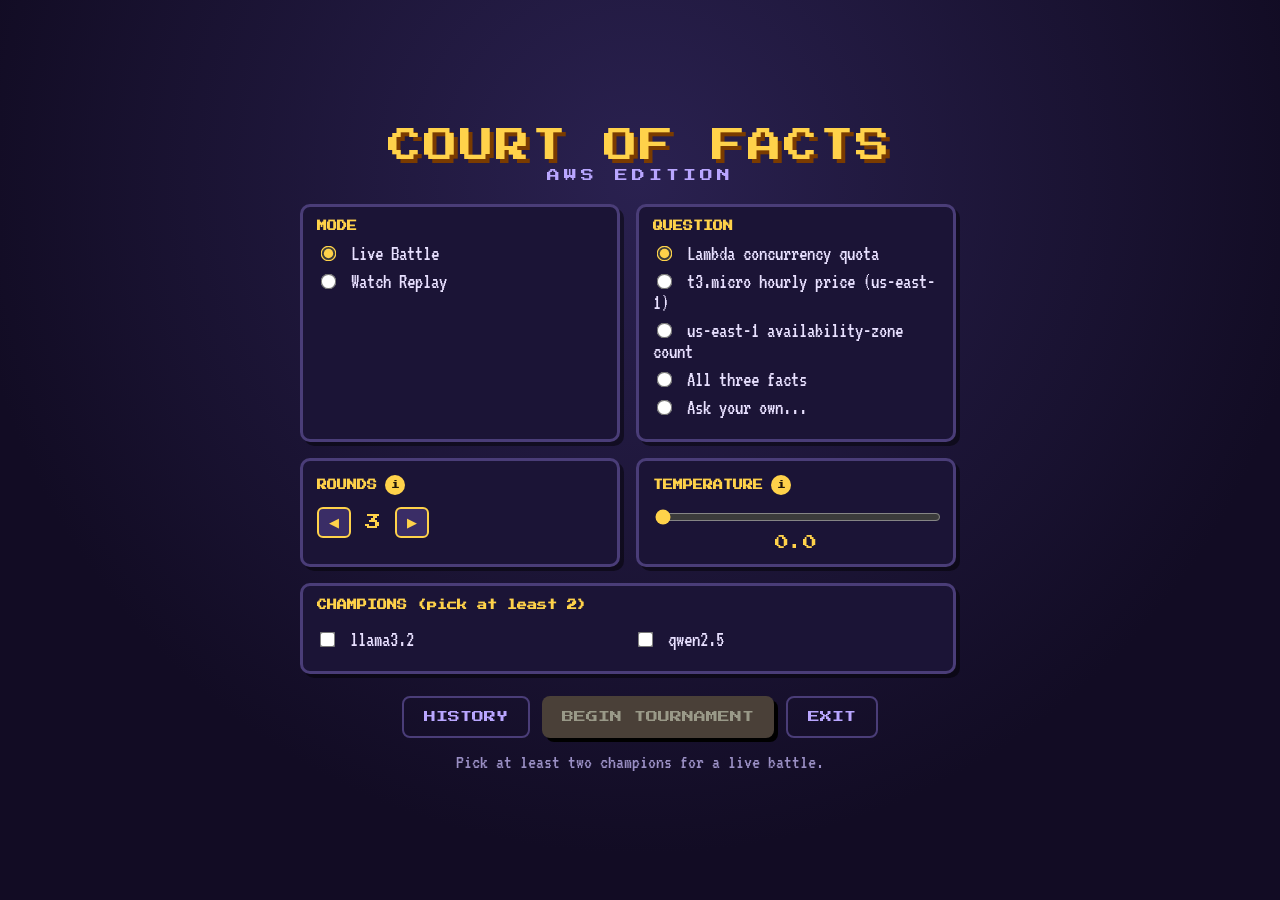
==== docs/index.html @ 90970517 "Add replay-only web build for GitHub Pages" ====
<!doctype html>
<html lang="en">
  <head>
    <meta charset="UTF-8" />
    <meta name="viewport" content="width=device-width, initial-scale=1" />
    <title>Court of Facts: AWS Edition</title>
    <link rel="stylesheet" href="./css/style.css" />
  </head>
  <body>
    <div id="app">
      <div id="menu"></div>
      <div id="game" class="hidden"></div>
      <div class="demo-banner hidden" id="demoBanner">
        <span>REPLAY DEMO</span>
      </div>
    </div>
    <script type="module">
      import { renderMenu } from "./js/menu.js";
      import { startTournament } from "./js/tournament.js";
      import { store } from "./js/storage.js";
      import { openModal } from "./js/modals.js";
      import { IS_STATIC } from "./js/api.js";

      const menuEl = document.getElementById("menu");
      const gameEl = document.getElementById("game");

      function toMenu() {
        gameEl.classList.add("hidden");
        gameEl.innerHTML = "";
        menuEl.classList.remove("hidden");
      }

      function finish({ record, results }) {
        store.save(record); // history (localStorage + server when local)
        const dataset = {
          ts: record.ts,
          config: {
            mode: record.mode,
            models: record.models,
            rounds: record.rounds,
            temperature: record.temperature,
          },
          champion: record.champion,
          tally: record.tally,
          results,
        };
        openModal({
          title: "TOURNAMENT COMPLETE",
          content:
            `<p class="m-text">Champion: <b>${(record.champion || "-").split("/").pop().split(":")[0]}</b><br>` +
            `Duels: ${record.duels}<br><br>Save the full transcript for next time you pick a model?</p>`,
          buttons: [
            { label: "BACK TO MENU", onClick: toMenu },
            {
              label: "DOWNLOAD DATA",
              cls: "ok",
              onClick: () => {
                store.download(dataset);
              },
              keepOpen: true,
            },
          ],
        });
      }

      function begin(cfg) {
        menuEl.classList.add("hidden");
        gameEl.classList.remove("hidden");
        startTournament(gameEl, cfg, finish).catch((err) => {
          gameEl.innerHTML =
            '<pre style="color:#f55;font-size:18px;padding:30px;white-space:pre-wrap">BATTLE ERROR:\n' +
            ((err && err.stack) || err) +
            "</pre>";
        });
      }
      if (IS_STATIC)
        document.getElementById("demoBanner").classList.remove("hidden");
      renderMenu(menuEl, begin);
    </script>
  </body>
</html>
---- docs/css/style.css ----
@import url("https://fonts.googleapis.com/css2?family=Press+Start+2P&family=VT323&display=swap");
* {
  box-sizing: border-box;
}

html,
body {
  margin: 0;
  height: 100%;
  background: #120c24;
  color: #fff;
  font-family: "VT323", monospace;
  overflow: hidden;
}

img {
  image-rendering: -moz-crisp-edges;
  image-rendering: pixelated;
}

#app {
  height: 100vh;
  width: 100vw;
}

#menu,
#game {
  height: 100%;
}

.hidden {
  display: none !important;
}

.menu-screen {
  height: 100%;
  display: flex;
  flex-direction: column;
  align-items: center;
  justify-content: center;
  background: radial-gradient(circle at 50% 20%, #2a2150, #120c24 70%);
  padding: 20px;
  overflow: auto;
}

.menu-logo {
  font-family: "Press Start 2P", monospace;
  font-size: 34px;
  color: #ffd24a;
  text-shadow: 4px 4px #7a3b00;
  letter-spacing: 2px;
}

.menu-sub {
  font-family: "Press Start 2P", monospace;
  font-size: 13px;
  color: #b9a6ff;
  margin: 6px 0 22px;
  letter-spacing: 4px;
}

.menu-grid {
  display: grid;
  grid-template-columns: repeat(2, minmax(260px, 320px));
  gap: 16px;
  max-width: 680px;
  width: 100%;
}

.mcard {
  background: #1b1436;
  border: 3px solid #4a3d78;
  border-radius: 10px;
  padding: 14px;
  box-shadow: 4px 4px 0 rgba(0, 0, 0, 0.4666666667);
}
.mcard.wide {
  grid-column: 1/3;
}
.mcard h3 {
  font-family: "Press Start 2P", monospace;
  font-size: 10px;
  color: #ffd24a;
  margin: 0 0 12px;
  display: flex;
  align-items: center;
  gap: 8px;
}

.radio,
.chk {
  display: block;
  font-size: 21px;
  margin: 7px 0;
  cursor: pointer;
  color: #e8e0ff;
}
.radio input,
.chk input {
  margin-right: 8px;
  accent-color: #ffd24a;
  transform: scale(1.2);
}

.info {
  font-family: "Press Start 2P", monospace;
  font-size: 9px;
  width: 20px;
  height: 20px;
  border-radius: 50%;
  background: #ffd24a;
  color: #20160a;
  border: none;
  cursor: pointer;
}

.stepper {
  display: flex;
  align-items: center;
  gap: 14px;
  font-family: "Press Start 2P", monospace;
  font-size: 16px;
  color: #ffd24a;
}

.step {
  background: #3a2d66;
  color: #ffd24a;
  border: 2px solid #ffd24a;
  border-radius: 6px;
  padding: 6px 10px;
  cursor: pointer;
}

input[type=range] {
  width: 100%;
  accent-color: #ffd24a;
}

.tempval {
  font-family: "Press Start 2P", monospace;
  font-size: 14px;
  color: #ffd24a;
  text-align: center;
  margin-top: 8px;
}

.models {
  display: grid;
  grid-template-columns: repeat(2, 1fr);
  gap: 4px 14px;
}

.warn {
  color: #e0a84a;
  font-size: 19px;
}

.menu-actions {
  display: flex;
  gap: 12px;
  margin-top: 22px;
}

.mbtn {
  font-family: "Press Start 2P", monospace;
  font-size: 12px;
  border: none;
  border-radius: 8px;
  padding: 13px 20px;
  cursor: pointer;
}
.mbtn.go {
  background: #ffd24a;
  color: #20160a;
  box-shadow: 4px 4px 0 #7a3b00;
}
.mbtn.go:disabled {
  background: #4a4038;
  color: #998;
  box-shadow: 4px 4px 0 #000;
  cursor: default;
}
.mbtn.ghost {
  background: transparent;
  color: #b9a6ff;
  border: 2px solid #4a3d78;
}

.menu-hint {
  margin-top: 14px;
  font-size: 20px;
  color: #9a8fc4;
}

#modalHost {
  position: fixed;
  inset: 0;
  z-index: 50;
  pointer-events: none;
}

.m-overlay {
  position: absolute;
  inset: 0;
  background: rgba(11, 7, 24, 0.8);
  display: flex;
  align-items: center;
  justify-content: center;
  pointer-events: auto;
}

.m-box {
  background: #1b1436;
  border: 4px solid #ffd24a;
  border-radius: 12px;
  padding: 20px;
  max-width: 560px;
  width: 90%;
  box-shadow: 6px 6px 0 rgba(0, 0, 0, 0.5333333333);
}

.m-title {
  font-family: "Press Start 2P", monospace;
  font-size: 13px;
  color: #ffd24a;
  margin-bottom: 14px;
  text-align: center;
}

.m-content {
  font-size: 22px;
  color: #e8e0ff;
  line-height: 1.3;
  max-height: 60vh;
  overflow: auto;
}

.m-text {
  margin: 0;
}

.m-radios label {
  display: block;
  font-size: 21px;
  margin: 8px 0;
  cursor: pointer;
}
.m-radios label input {
  margin-right: 8px;
  accent-color: #ffd24a;
  transform: scale(1.2);
}

.m-actions {
  display: flex;
  justify-content: center;
  gap: 10px;
  margin-top: 18px;
}

.m-btn {
  font-family: "Press Start 2P", monospace;
  font-size: 10px;
  background: #3a2d66;
  color: #e8e0ff;
  border: 2px solid #4a3d78;
  border-radius: 6px;
  padding: 10px 16px;
  cursor: pointer;
}
.m-btn.ok {
  background: #ffd24a;
  color: #20160a;
  border-color: #ffd24a;
}

.htable {
  width: 100%;
  border-collapse: collapse;
  font-size: 18px;
}
.htable th,
.htable td {
  border: 1px solid #4a3d78;
  padding: 6px 8px;
  text-align: left;
}
.htable th {
  font-family: "Press Start 2P", monospace;
  font-size: 8px;
  color: #ffd24a;
}

.stage {
  position: relative;
  width: 100%;
  height: 100%;
  overflow: hidden;
  background: #120c24;
}

.bg {
  position: absolute;
  inset: 0;
  width: 100%;
  height: 100%;
  -o-object-fit: cover;
     object-fit: cover;
}

.layer {
  position: absolute;
}

.king {
  top: 8%;
  left: 50%;
  transform: translateX(-50%);
  height: 34%;
  z-index: 2;
}
.king.react {
  -webkit-animation: kingNod 0.5s;
          animation: kingNod 0.5s;
}

@-webkit-keyframes kingNod {
  0%, 100% {
    transform: translateX(-50%);
  }
  50% {
    transform: translateX(-50%) translateY(-10px);
  }
}

@keyframes kingNod {
  0%, 100% {
    transform: translateX(-50%);
  }
  50% {
    transform: translateX(-50%) translateY(-10px);
  }
}
.crowdMe {
  bottom: 40%;
  left: 1%;
  height: 20%;
  z-index: 2;
}

.crowdFoe {
  bottom: 40%;
  right: 1%;
  height: 20%;
  z-index: 2;
}

.cheer {
  -webkit-animation: cheer 0.5s ease-in-out 2;
          animation: cheer 0.5s ease-in-out 2;
}

@-webkit-keyframes cheer {
  0%, 100% {
    transform: translateY(0);
  }
  50% {
    transform: translateY(-12px);
  }
}

@keyframes cheer {
  0%, 100% {
    transform: translateY(0);
  }
  50% {
    transform: translateY(-12px);
  }
}
.meKnight {
  bottom: 16%;
  left: 12%;
  height: 40%;
  z-index: 3;
  transition: transform 0.15s;
}
.meKnight.attack {
  transform: translateX(50px) rotate(-6deg);
}
.meKnight.hit {
  -webkit-animation: hitL 0.4s;
          animation: hitL 0.4s;
}

.foeKnight {
  bottom: 16%;
  right: 12%;
  height: 40%;
  z-index: 3;
  transition: transform 0.15s;
}
.foeKnight.attack {
  transform: translateX(-50px) rotate(6deg);
}

@-webkit-keyframes hitL {
  30% {
    transform: translateX(-18px);
    filter: brightness(2.4) drop-shadow(0 0 16px #f33);
  }
}

@keyframes hitL {
  30% {
    transform: translateX(-18px);
    filter: brightness(2.4) drop-shadow(0 0 16px #f33);
  }
}
.trophy {
  top: 30%;
  left: 50%;
  transform: translate(-50%, 0);
  height: 12%;
  opacity: 0;
  z-index: 5;
}
.trophy.beside {
  opacity: 1;
  top: 52%;
  left: 24%;
  transform: none;
  height: 14%;
}

.knightName {
  position: absolute;
  font-family: "Press Start 2P", monospace;
  font-size: 8px;
  color: #fff;
  background: rgba(0, 0, 0, 0.6666666667);
  padding: 3px 6px;
  border-radius: 4px;
  z-index: 4;
}

.meKN {
  bottom: 12%;
  left: 12%;
}

.foeKN {
  bottom: 12%;
  right: 12%;
}

.championTag {
  position: absolute;
  top: 54%;
  left: 50%;
  transform: translateX(-50%);
  font-family: "Press Start 2P", monospace;
  font-size: 16px;
  color: #ffd24a;
  text-shadow: 3px 3px #000;
  z-index: 9;
  opacity: 0;
}
.championTag.show {
  opacity: 1;
  -webkit-animation: pop 0.7s;
          animation: pop 0.7s;
}

.fact {
  position: absolute;
  top: 10px;
  left: 50%;
  transform: translateX(-50%);
  font-family: "Press Start 2P", monospace;
  font-size: 10px;
  color: #ffd24a;
  background: rgba(0, 0, 0, 0.7333333333);
  padding: 6px 12px;
  border-radius: 6px;
  max-width: 72%;
  text-align: center;
  z-index: 6;
}

.hpwrap {
  position: absolute;
  z-index: 6;
  width: 260px;
}
.hpwrap.me {
  bottom: 150px;
  left: 26px;
}
.hpwrap.foe {
  top: 60px;
  right: 26px;
}

.plate {
  background: #f6f1d8;
  color: #20160a;
  border: 4px solid #20160a;
  border-radius: 8px;
  padding: 7px 10px 9px;
  box-shadow: 4px 4px 0 rgba(0, 0, 0, 0.5333333333);
}
.plate .nm {
  font-family: "Press Start 2P", monospace;
  font-size: 10px;
  display: flex;
  justify-content: space-between;
}

.hpbar {
  height: 12px;
  background: #5a5a5a;
  border: 2px solid #20160a;
  border-radius: 5px;
  overflow: hidden;
  margin-top: 6px;
}
.hpbar > span {
  display: block;
  height: 100%;
  width: 100%;
  background: #36c43a;
  transition: width 0.5s, background 0.5s;
}

.hpnum {
  font-family: "Press Start 2P", monospace;
  font-size: 8px;
  text-align: right;
  margin-top: 3px;
  color: #7a3b00;
}

.dmg {
  position: absolute;
  font-family: "Press Start 2P", monospace;
  font-size: 24px;
  color: #ff4a4a;
  text-shadow: 3px 3px #000;
  pointer-events: none;
  -webkit-animation: dmg 1.1s forwards;
          animation: dmg 1.1s forwards;
  z-index: 7;
}

@-webkit-keyframes dmg {
  0% {
    opacity: 1;
    transform: translateY(0);
  }
  100% {
    opacity: 0;
    transform: translateY(-70px);
  }
}

@keyframes dmg {
  0% {
    opacity: 1;
    transform: translateY(0);
  }
  100% {
    opacity: 0;
    transform: translateY(-70px);
  }
}
.flash {
  position: absolute;
  inset: 0;
  background: #fff;
  opacity: 0;
  pointer-events: none;
  z-index: 8;
}
.flash.go {
  -webkit-animation: fl 0.5s;
          animation: fl 0.5s;
}

@-webkit-keyframes fl {
  0%, 100% {
    opacity: 0;
  }
  40% {
    opacity: 0.7;
  }
}

@keyframes fl {
  0%, 100% {
    opacity: 0;
  }
  40% {
    opacity: 0.7;
  }
}
.verdict {
  position: absolute;
  top: 40%;
  left: 50%;
  transform: translate(-50%, -50%) scale(0);
  font-family: "Press Start 2P", monospace;
  font-size: 40px;
  text-shadow: 5px 5px #000;
  z-index: 9;
}
.verdict.show {
  -webkit-animation: pop 0.7s forwards;
          animation: pop 0.7s forwards;
}
.verdict.good {
  color: #36c43a;
}
.verdict.bad {
  color: #c0533f;
}

@-webkit-keyframes pop {
  0% {
    transform: translate(-50%, -50%) scale(0);
  }
  60% {
    transform: translate(-50%, -50%) scale(1.25);
  }
  100% {
    transform: translate(-50%, -50%) scale(1);
  }
}

@keyframes pop {
  0% {
    transform: translate(-50%, -50%) scale(0);
  }
  60% {
    transform: translate(-50%, -50%) scale(1.25);
  }
  100% {
    transform: translate(-50%, -50%) scale(1);
  }
}
.dbox {
  position: absolute;
  left: 18px;
  right: 18px;
  bottom: 16px;
  min-height: 96px;
  background: #f6f1d8;
  border: 6px solid #20160a;
  border-radius: 10px;
  color: #20160a;
  padding: 14px 18px;
  font-size: 26px;
  line-height: 1.1;
  z-index: 6;
}
.dbox .spk {
  font-family: "Press Start 2P", monospace;
  font-size: 10px;
  color: #b06a00;
  display: block;
  margin-bottom: 7px;
}

.cursor {
  display: inline-block;
  -webkit-animation: blink 1s steps(2) infinite;
          animation: blink 1s steps(2) infinite;
}

@-webkit-keyframes blink {
  50% {
    opacity: 0;
  }
}

@keyframes blink {
  50% {
    opacity: 0;
  }
}
.loader {
  position: absolute;
  inset: 0;
  background: rgba(11, 7, 24, 0.9333333333);
  display: none;
  flex-direction: column;
  align-items: center;
  justify-content: center;
  z-index: 20;
}
.loader.show {
  display: flex;
}

.spin {
  font-family: "Press Start 2P", monospace;
  font-size: 14px;
  color: #ffd24a;
}

.bars {
  margin-top: 14px;
  font-size: 38px;
  color: #ffd24a;
}

.sbTab {
  position: absolute;
  top: 50%;
  right: 0;
  transform: translateY(-50%);
  z-index: 17;
  font-size: 20px;
  background: #ffd24a;
  color: #20160a;
  border: none;
  border-radius: 8px 0 0 8px;
  padding: 10px 8px;
  cursor: pointer;
  box-shadow: -2px 2px 0 #7a3b00;
  transition: right 0.25s;
}

.sidebar {
  position: absolute;
  top: 0;
  right: -240px;
  width: 240px;
  height: 100%;
  background: rgba(22, 15, 38, 0.9333333333);
  border-left: 4px solid #ffd24a;
  z-index: 16;
  padding: 60px 14px 14px;
  transition: right 0.25s;
  display: flex;
  flex-direction: column;
  gap: 10px;
}
.sidebar.open {
  right: 0;
}
.sidebar.open + .sbTab, .sidebar.open ~ .sbTab {
  right: 240px;
}
.sidebar .prog {
  margin-top: auto;
  font-size: 18px;
  color: #9a8;
  text-align: center;
}

.sb {
  font-family: "Press Start 2P", monospace;
  font-size: 10px;
  background: #3a2d66;
  color: #ffd24a;
  border: 2px solid #ffd24a;
  border-radius: 6px;
  padding: 12px;
  cursor: pointer;
  text-align: left;
}

.logbox {
  max-height: 56vh;
  overflow: auto;
}

.logline {
  border-left: 4px solid #666;
  padding: 6px 9px;
  margin-bottom: 8px;
  background: rgba(255, 255, 255, 0.0392156863);
  border-radius: 0 6px 6px 0;
  font-size: 18px;
}
.logline.defender {
  border-color: #36c43a;
}
.logline.attacker {
  border-color: #e0a84a;
}
.logline.verdict {
  border-color: #ffd24a;
  background: rgba(255, 210, 74, 0.1019607843);
}
.logline .who {
  font-family: "Press Start 2P", monospace;
  font-size: 8px;
  opacity: 0.85;
  display: block;
  margin-bottom: 3px;
}

.tallyRow {
  display: flex;
  justify-content: space-between;
  border: 2px solid rgba(255, 210, 74, 0.3333333333);
  border-radius: 6px;
  padding: 7px 10px;
  margin-bottom: 7px;
  font-size: 18px;
}
.tallyRow b {
  color: #ffd24a;
}

.demo-banner {
  position: fixed;
  top: 0;
  right: 0;
  width: 220px;
  z-index: 60;
  pointer-events: none;
  overflow: hidden;
  height: 220px;
}
.demo-banner span {
  position: absolute;
  top: 42px;
  right: -54px;
  width: 240px;
  transform: rotate(45deg);
  background: #c0533f;
  color: #fff;
  font-family: "Press Start 2P", monospace;
  font-size: 10px;
  text-align: center;
  padding: 8px 0;
  letter-spacing: 1px;
  box-shadow: 0 2px 8px rgba(0, 0, 0, 0.5333333333);
  border-top: 2px solid rgba(255, 255, 255, 0.4);
  border-bottom: 2px solid rgba(0, 0, 0, 0.2666666667);
}
/*# sourceMappingURL=style.css.map */
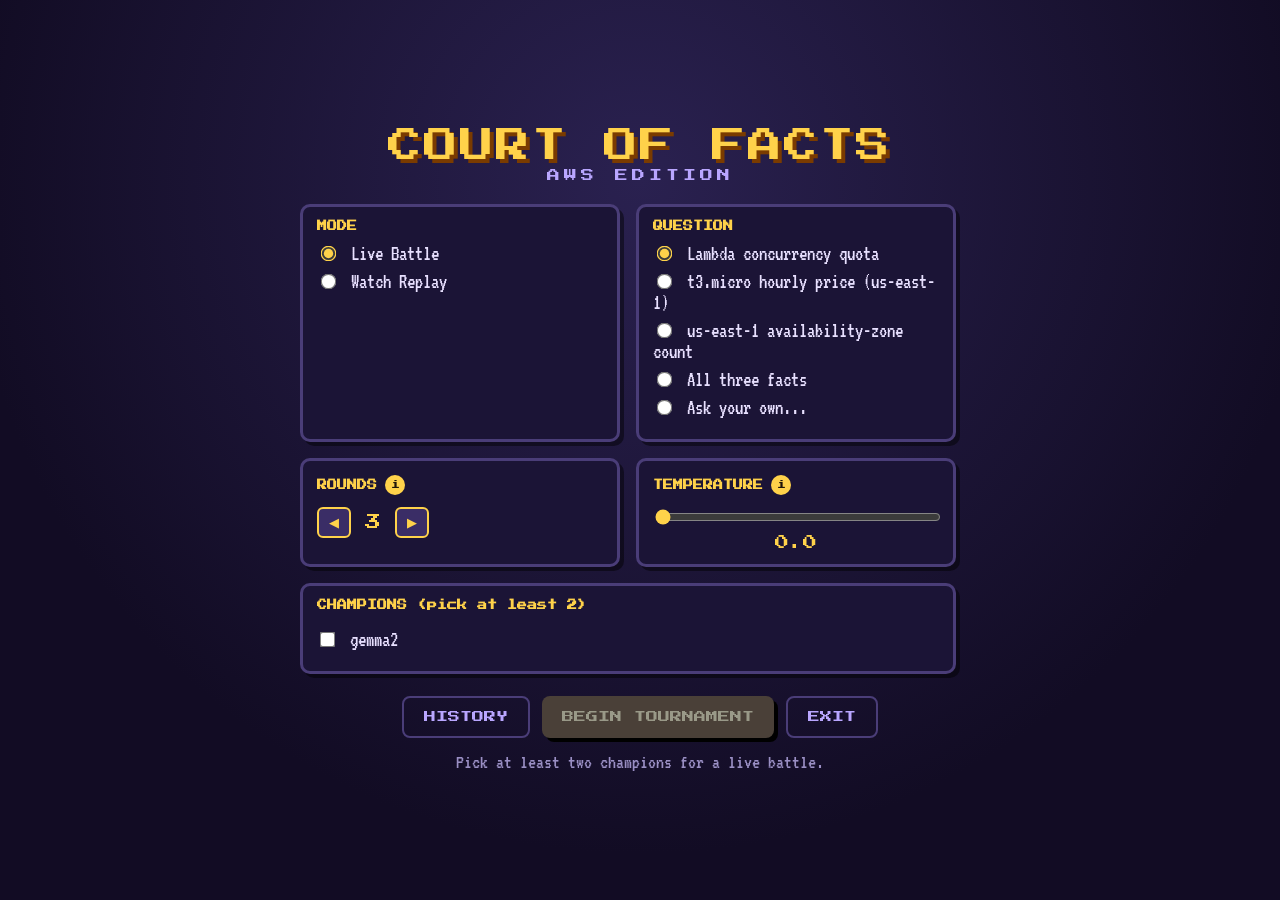
==== commit c7708af9: "fix: live-disabled on static + real replay dataset" ====
--- a/docs/index.html
+++ b/docs/index.html
@@ -73,8 +73,26 @@
             "</pre>";
         });
       }
-      if (IS_STATIC)
+      if (IS_STATIC) {
         document.getElementById("demoBanner").classList.remove("hidden");
+        // no server on a static deploy -> force Replay, disable Live
+        setTimeout(() => {
+          const live = document.querySelector(
+            'input[name="mode"][value="live"]',
+          );
+          const rep = document.querySelector(
+            'input[name="mode"][value="replay"]',
+          );
+          if (live) {
+            live.disabled = true;
+            live.closest("label").style.opacity = 0.4;
+          }
+          if (rep) {
+            rep.checked = true;
+            rep.dispatchEvent(new Event("change", { bubbles: true }));
+          }
+        }, 60);
+      }
       renderMenu(menuEl, begin);
     </script>
   </body>
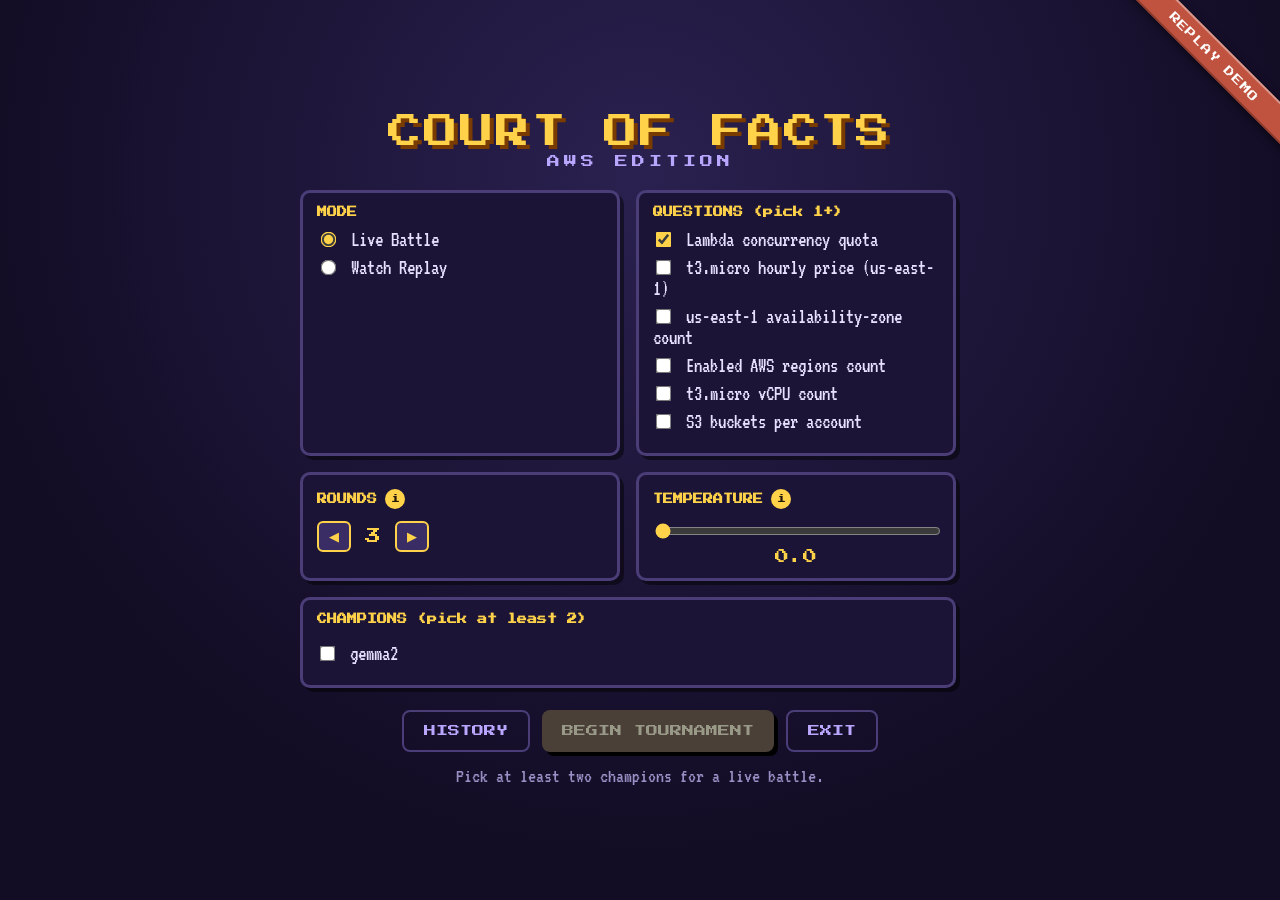
==== commit ccb89ff9: "feat: multi-question tournaments, tie-break rematches, and open-source polish Game / arena: - Questi" ====
--- a/docs/index.html
+++ b/docs/index.html
@@ -5,6 +5,7 @@
     <meta name="viewport" content="width=device-width, initial-scale=1" />
     <title>Court of Facts: AWS Edition</title>
     <link rel="stylesheet" href="./css/style.css" />
+    <link rel="icon" type="image/png" href="./assets/favicon.png" />
   </head>
   <body>
     <div id="app">
--- a/docs/css/style.css
+++ b/docs/css/style.css
@@ -842,4 +842,93 @@
   border-top: 2px solid rgba(255, 255, 255, 0.4);
   border-bottom: 2px solid rgba(0, 0, 0, 0.2666666667);
 }
+
+.podium-screen {
+  height: 100%;
+  display: flex;
+  flex-direction: column;
+  align-items: center;
+  justify-content: center;
+  background: radial-gradient(circle at 50% 20%, #2a2150, #120c24 70%);
+  padding: 24px;
+  overflow: auto;
+}
+
+.podium-title {
+  font-family: "Press Start 2P", monospace;
+  font-size: 24px;
+  color: #ffd24a;
+  text-shadow: 3px 3px #7a3b00;
+  margin-bottom: 30px;
+  letter-spacing: 2px;
+}
+
+.podium-row {
+  display: flex;
+  align-items: flex-end;
+  gap: 16px;
+}
+
+.pstep {
+  display: flex;
+  flex-direction: column;
+  align-items: center;
+}
+
+.pknight {
+  font-size: 44px;
+  margin-bottom: 4px;
+}
+
+.pname {
+  font-family: "Press Start 2P", monospace;
+  font-size: 10px;
+  color: #e8e0ff;
+  margin-bottom: 6px;
+}
+
+.pblock {
+  width: 120px;
+  background: #ffd24a;
+  border: 3px solid #20160a;
+  border-radius: 6px 6px 0 0;
+  display: flex;
+  flex-direction: column;
+  align-items: center;
+  justify-content: center;
+  box-shadow: 4px 4px 0 rgba(0, 0, 0, 0.4666666667);
+}
+.pblock .prank {
+  font-family: "Press Start 2P", monospace;
+  font-size: 28px;
+  color: #20160a;
+}
+.pblock .pcaves {
+  font-family: "Press Start 2P", monospace;
+  font-size: 8px;
+  color: #7a3b00;
+  margin-top: 6px;
+}
+
+.ptable {
+  margin-top: 24px;
+  border-collapse: collapse;
+  font-size: 18px;
+  color: #e8e0ff;
+}
+.ptable td {
+  border: 1px solid #4a3d78;
+  padding: 6px 14px;
+}
+.ptable td:first-child {
+  color: #ffd24a;
+  font-family: "Press Start 2P", monospace;
+  font-size: 10px;
+}
+
+.podium-actions {
+  display: flex;
+  gap: 12px;
+  margin-top: 30px;
+}
 /*# sourceMappingURL=style.css.map */
